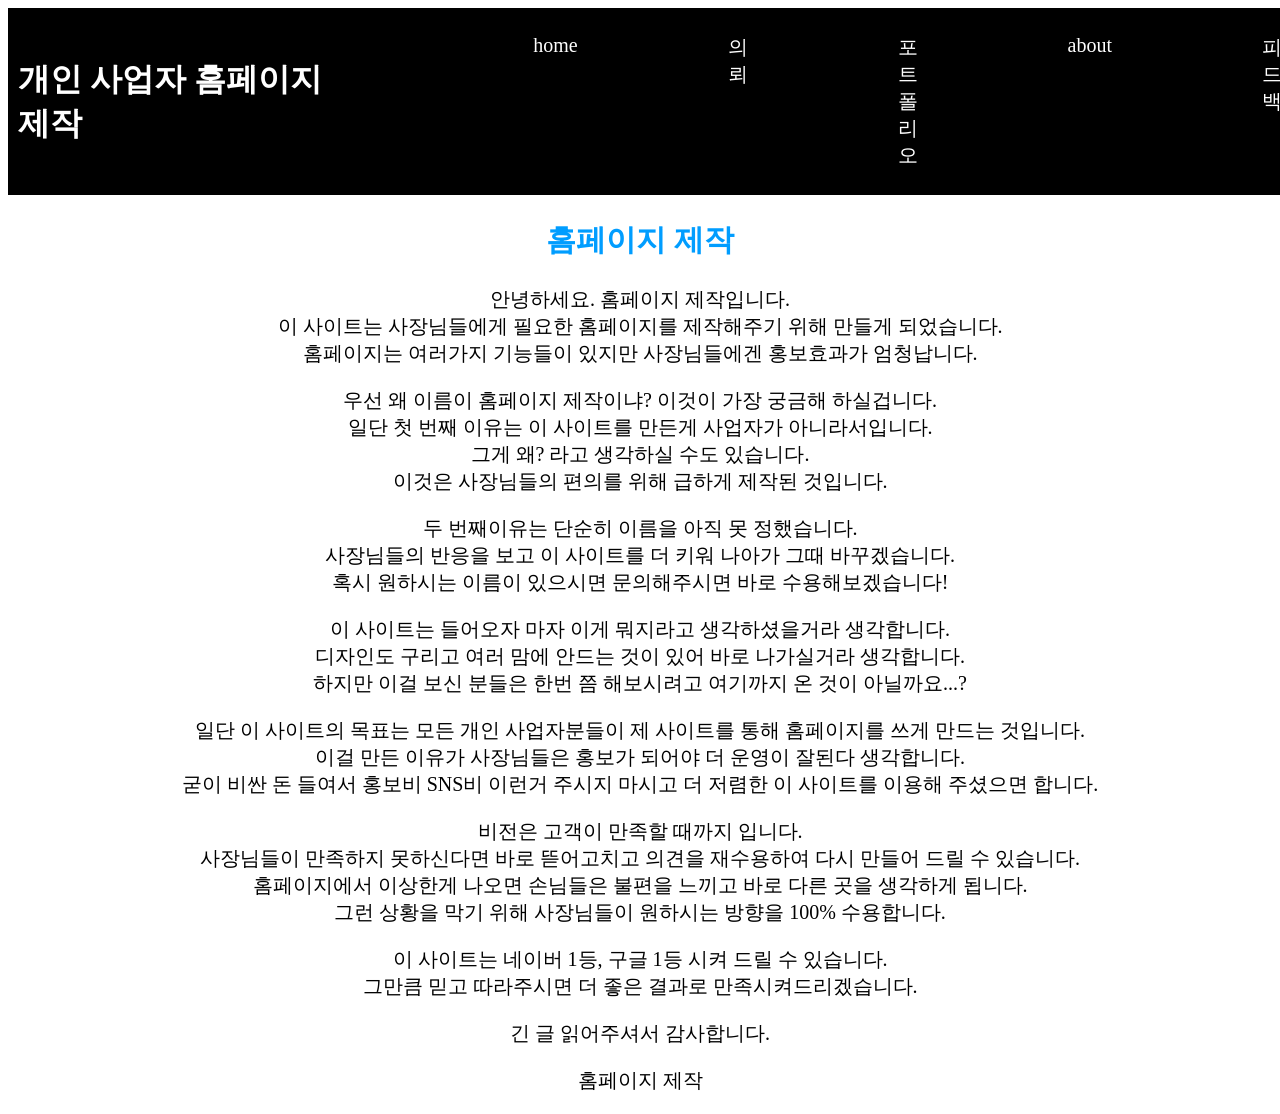
==== about.html @ 91d2db87 "Add files via upload" ====
<!doctype html>
<html lang="en">
  <head>
    <meta charset="UTF-8" />
    <meta name="viewport" content="width=device-width, initial-scale=1.0" />
    <link rel="stylesheet" href="style.css" />
  </head>
  <body>
    <header>
      <h1>개인 사업자 홈페이지 제작</h1>
      <div>
        <ul>
          <li><a href="index.html">home</a></li>
          <li><a href="submit.html">의뢰</a></li>
          <li><a href="create.html">포트폴리오</a></li>
          <li><a href="about.html">about</a></li>
          <li><a href="feedback.html">피드백</a></li>
          <a href="notice.html"></a>
        </ul>
      </div>
    </header>
    <div class="info">
      <h2>홈페이지 제작</h2>
      <p>
        안녕하세요. 홈페이지 제작입니다.<br />
        이 사이트는 사장님들에게 필요한 홈페이지를 제작해주기 위해 만들게
        되었습니다.<br />
        홈페이지는 여러가지 기능들이 있지만 사장님들에겐 홍보효과가 엄청납니다.
      </p>
      <p>
        우선 왜 이름이 홈페이지 제작이냐? 이것이 가장 궁금해 하실겁니다.<br />
        일단 첫 번째 이유는 이 사이트를 만든게 사업자가 아니라서입니다.<br />
        그게 왜? 라고 생각하실 수도 있습니다.<br />
        이것은 사장님들의 편의를 위해 급하게 제작된 것입니다.
      </p>
      <p>
        두 번째이유는 단순히 이름을 아직 못 정했습니다.<br />
        사장님들의 반응을 보고 이 사이트를 더 키워 나아가 그때 바꾸겠습니다.<br />
        혹시 원하시는 이름이 있으시면 문의해주시면 바로 수용해보겠습니다!
      </p>
      <p>
        이 사이트는 들어오자 마자 이게 뭐지라고 생각하셨을거라 생각합니다.<br />
        디자인도 구리고 여러 맘에 안드는 것이 있어 바로 나가실거라
        생각합니다.<br />
        하지만 이걸 보신 분들은 한번 쯤 해보시려고 여기까지 온 것이 아닐까요...?
      </p>
      <p>
        일단 이 사이트의 목표는 모든 개인 사업자분들이 제 사이트를 통해
        홈페이지를 쓰게 만드는 것입니다.<br />
        이걸 만든 이유가 사장님들은 홍보가 되어야 더 운영이 잘된다
        생각합니다.<br />
        굳이 비싼 돈 들여서 홍보비 SNS비 이런거 주시지 마시고 더 저렴한 이
        사이트를 이용해 주셨으면 합니다.
      </p>
      <p>
        비전은 고객이 만족할 때까지 입니다.<br />
        사장님들이 만족하지 못하신다면 바로 뜯어고치고 의견을 재수용하여 다시
        만들어 드릴 수 있습니다.<br />
        홈페이지에서 이상한게 나오면 손님들은 불편을 느끼고 바로 다른 곳을
        생각하게 됩니다.<br />
        그런 상황을 막기 위해 사장님들이 원하시는 방향을 100% 수용합니다.
      </p>
      <p>
        이 사이트는 네이버 1등, 구글 1등 시켜 드릴 수 있습니다.<br />
        그만큼 믿고 따라주시면 더 좋은 결과로 만족시켜드리겠습니다.
      </p>
      <p>긴 글 읽어주셔서 감사합니다.</p>
      <p>홈페이지 제작</p>
    </div>
  </body>
</html>
---- style.css ----
a {
  text-decoration: none;
  color: inherit;
}
ul {
  list-style: none;
}
h2 {
  text-align: center;
  color: #009dff;
}

header {
  top: 0;
  left: 0;
  width: 100%;
  display: flex;
  align-items: center;
  padding: 10px;
  background-color: rgb(0, 0, 0);
  color: white;
}
div ul {
  display: flex;
}
div ul li {
  margin-left: 150px;
}
div ul li a {
  font-size: 20px;
  color: #ffffff;
  transition: 0.3s;
}
div ul li a:hover {
  color: #009dff;
}

/*submit.html*/
form {
  font-size: 30px;
  padding: 30px;
}
/*create.html*/
#shilla {
  margin: 0 auto;
  width: 300px;
  height: 300px;
  padding: 20px;
  border-right: 1px solid black;
  border-bottom: 1px solid black;
}
/*index.html*/
.notice-container {
  background-color: #000000;
  color: #ffffff;
  text-align: center;
  width: 1490px;
  border: 5px solid #ffffff;
  padding: 15px;
  border-radius: 8px;
}

.notice {
  list-style: none;
  padding: 0;
  margin: 0;
}

.notice li {
  padding: 8px 0;
  border-bottom: 1px solid #000000;
}

.notice a {
  background-color: #ffffff;
  padding: 10px;
  display: flex;
  justify-content: space-between;
  text-decoration: none;
  color: #000000;
  font-size: 14px;
}

.title {
  white-space: nowrap;
  overflow: hidden;
  text-overflow: ellipsis;
  max-width: 100%;
}

.date {
  font-size: 12px;
  color: #999;
}
.about {
  font-size: 40px;
  background-color: #000000;
  color: #ffffff;
  text-align: center;
  width: 700px;
  height: 300px;
  padding: 30px;
  border: 5px solid #ffffff;
  border-radius: 8px;
}
.about_go {
  border: 3px solid white;
}
.about_go:hover {
  background-color: #009dff;
}
.info {
  text-align: center;
  font-size: 20px;
}
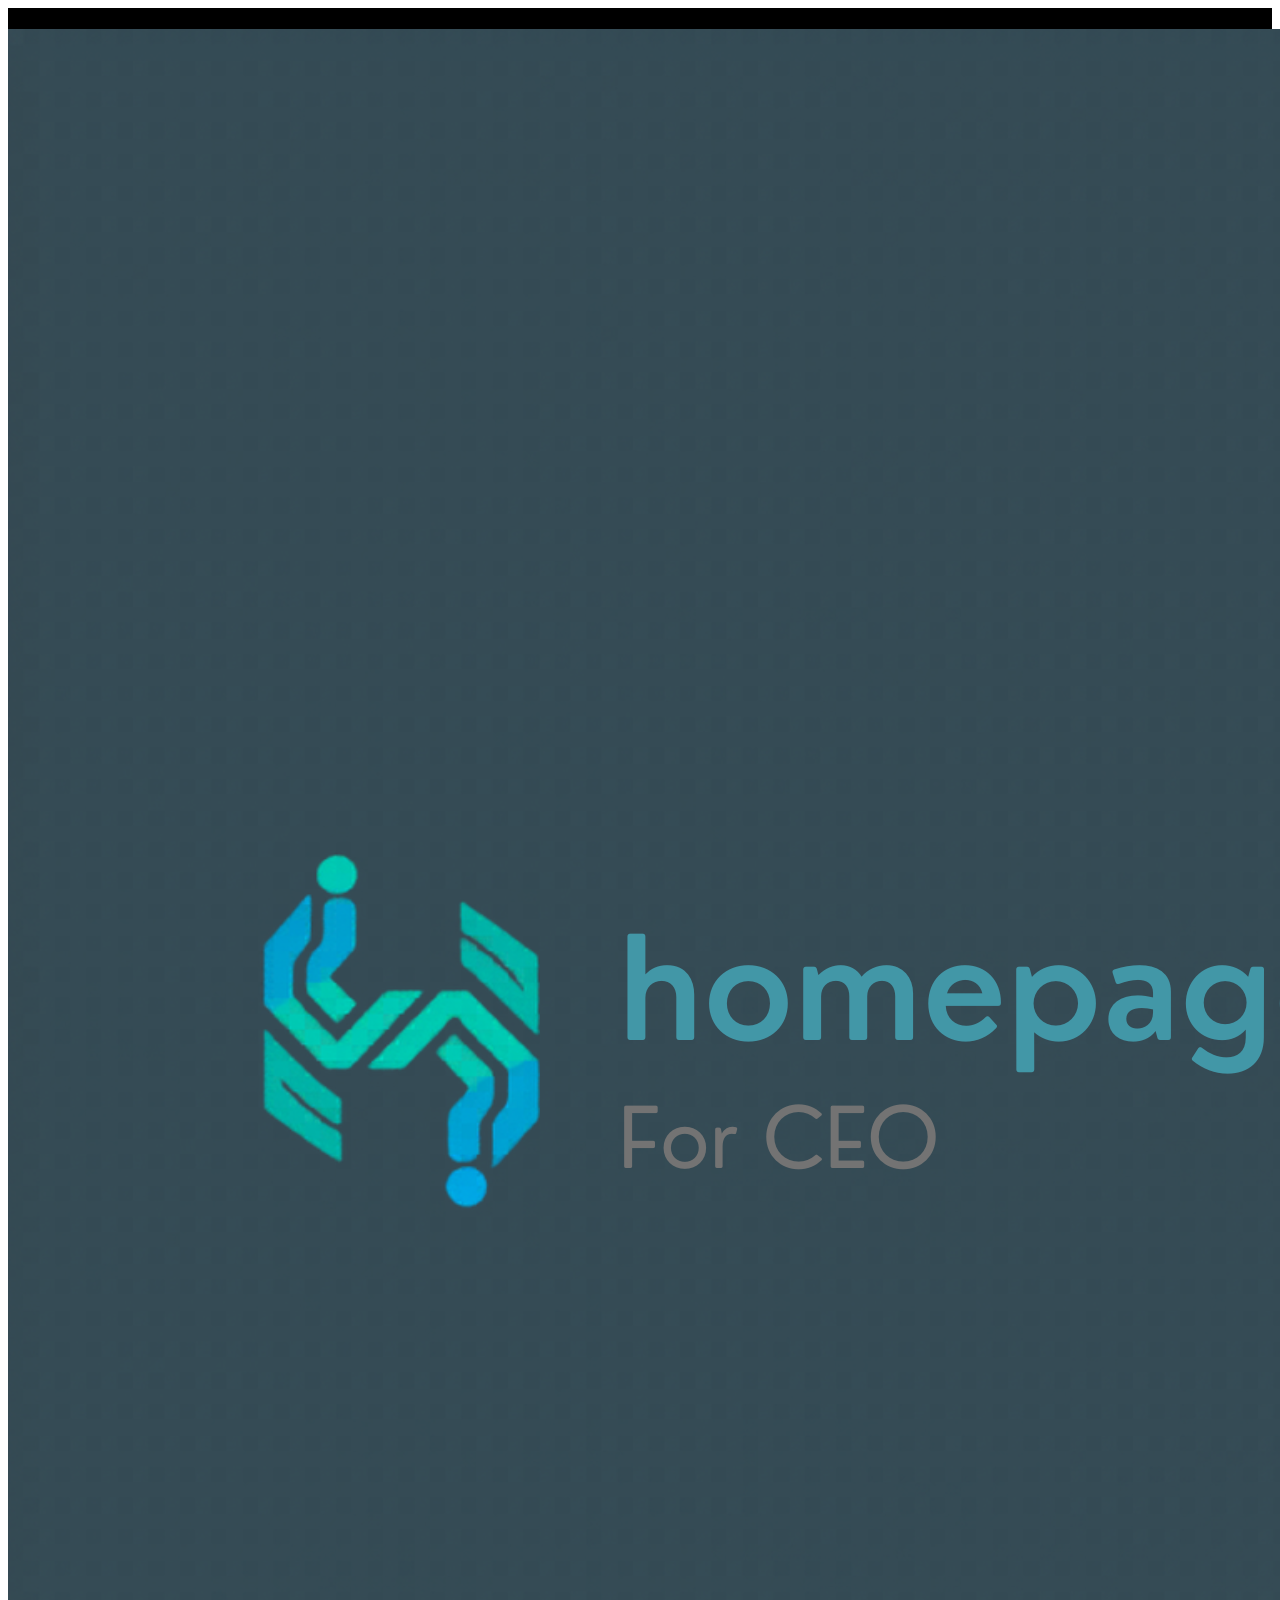
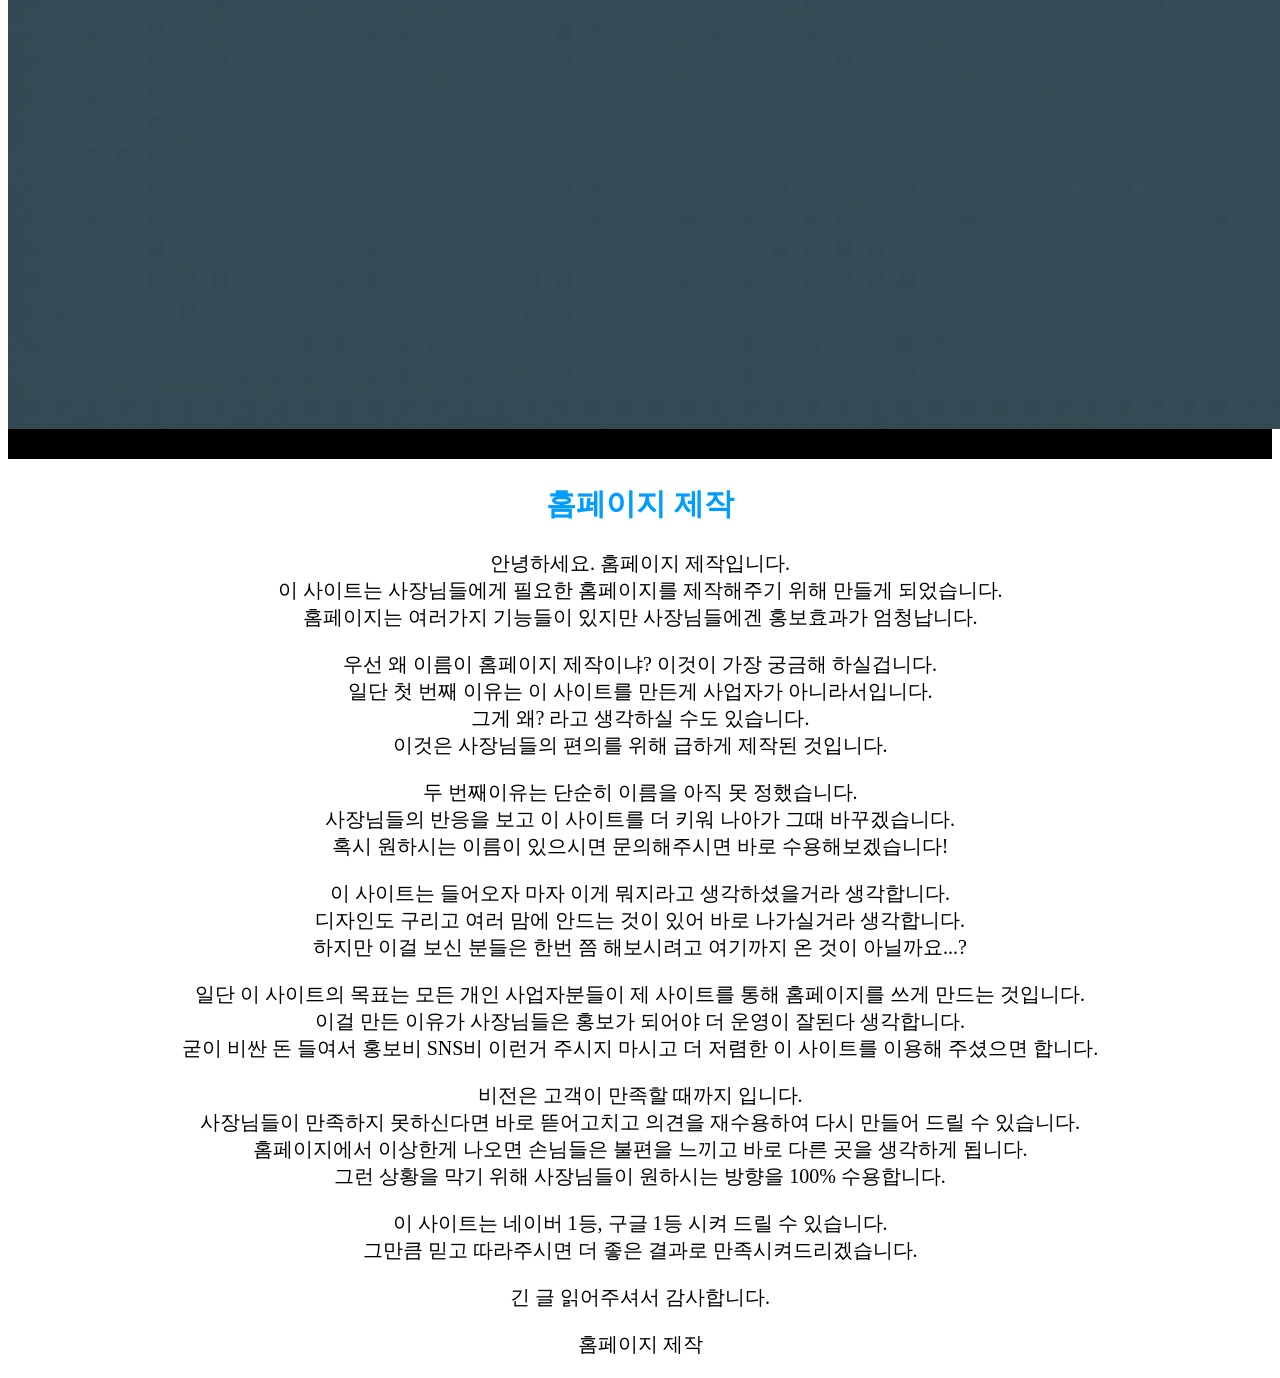
==== commit 91329503: "Add files via upload" ====
--- a/about.html
+++ b/about.html
@@ -7,7 +7,11 @@
   </head>
   <body>
     <header>
-      <h1>개인 사업자 홈페이지 제작</h1>
+      <h1>
+        <a href="index.html">
+          <img src="ForCEO.png" alt="개인 사업자 홈페이지 제작" />
+        </a>
+      </h1>
       <div>
         <ul>
           <li><a href="index.html">home</a></li>
--- a/style.css
+++ b/style.css
@@ -16,7 +16,7 @@
   width: 100%;
   display: flex;
   align-items: center;
-  padding: 10px;
+  padding: 0px;
   background-color: rgb(0, 0, 0);
   color: white;
 }
@@ -113,3 +113,8 @@
   text-align: center;
   font-size: 20px;
 }
+.icon {
+  width: auto;
+  height: 100px;
+  padding-left: 50px;
+}
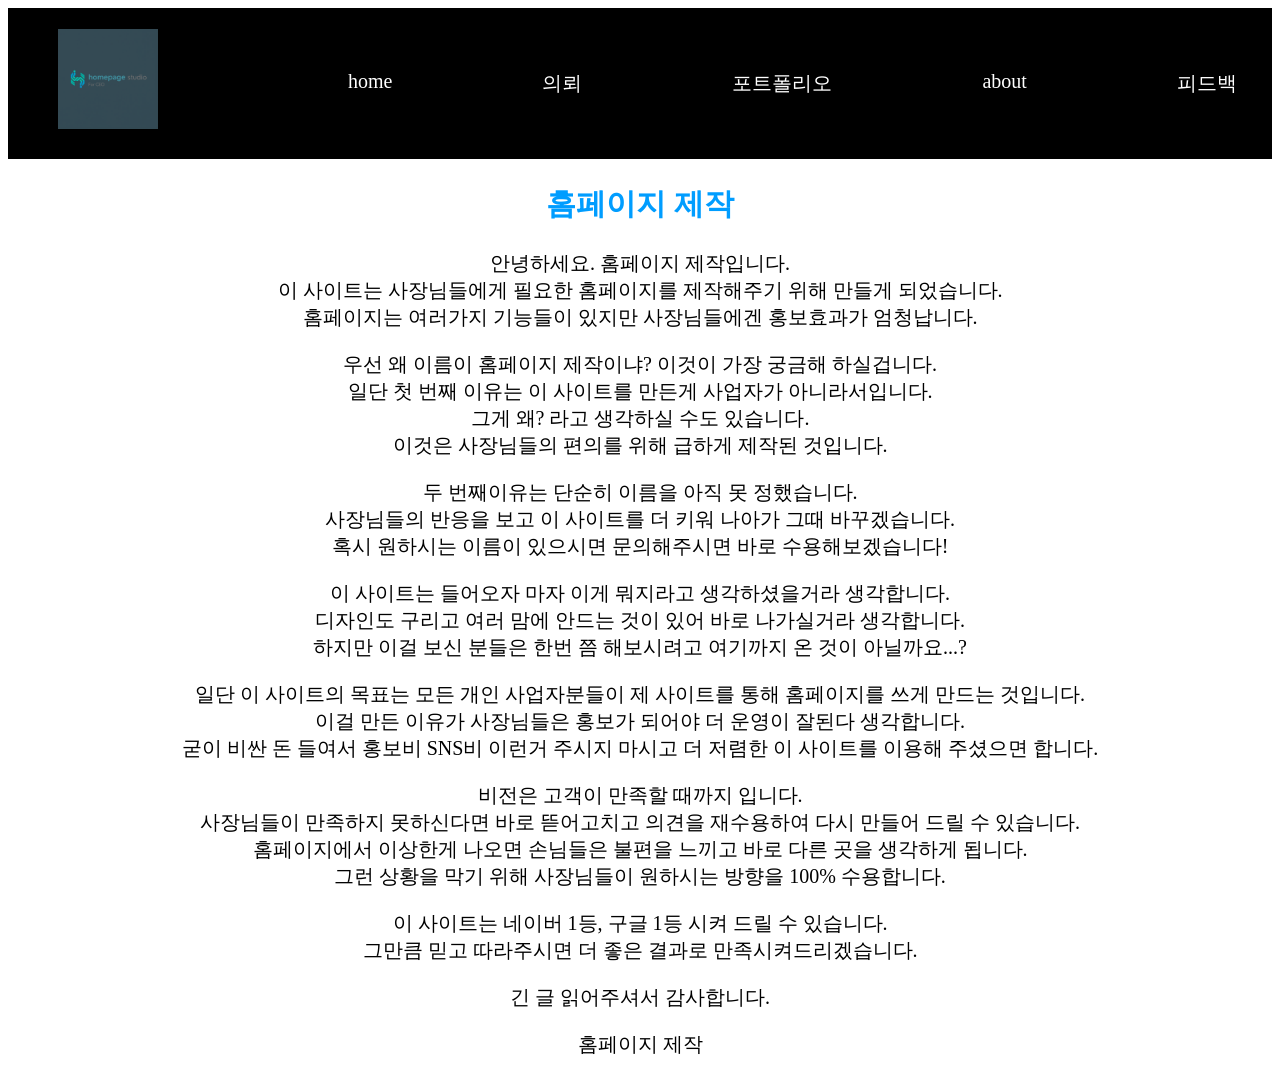
==== commit e6c4d6b4: "Add files via upload" ====
--- a/about.html
+++ b/about.html
@@ -9,7 +9,7 @@
     <header>
       <h1>
         <a href="index.html">
-          <img src="ForCEO.png" alt="개인 사업자 홈페이지 제작" />
+          <img src="ForCEO.png" class="icon" alt="개인 사업자 홈페이지 제작" />
         </a>
       </h1>
       <div>
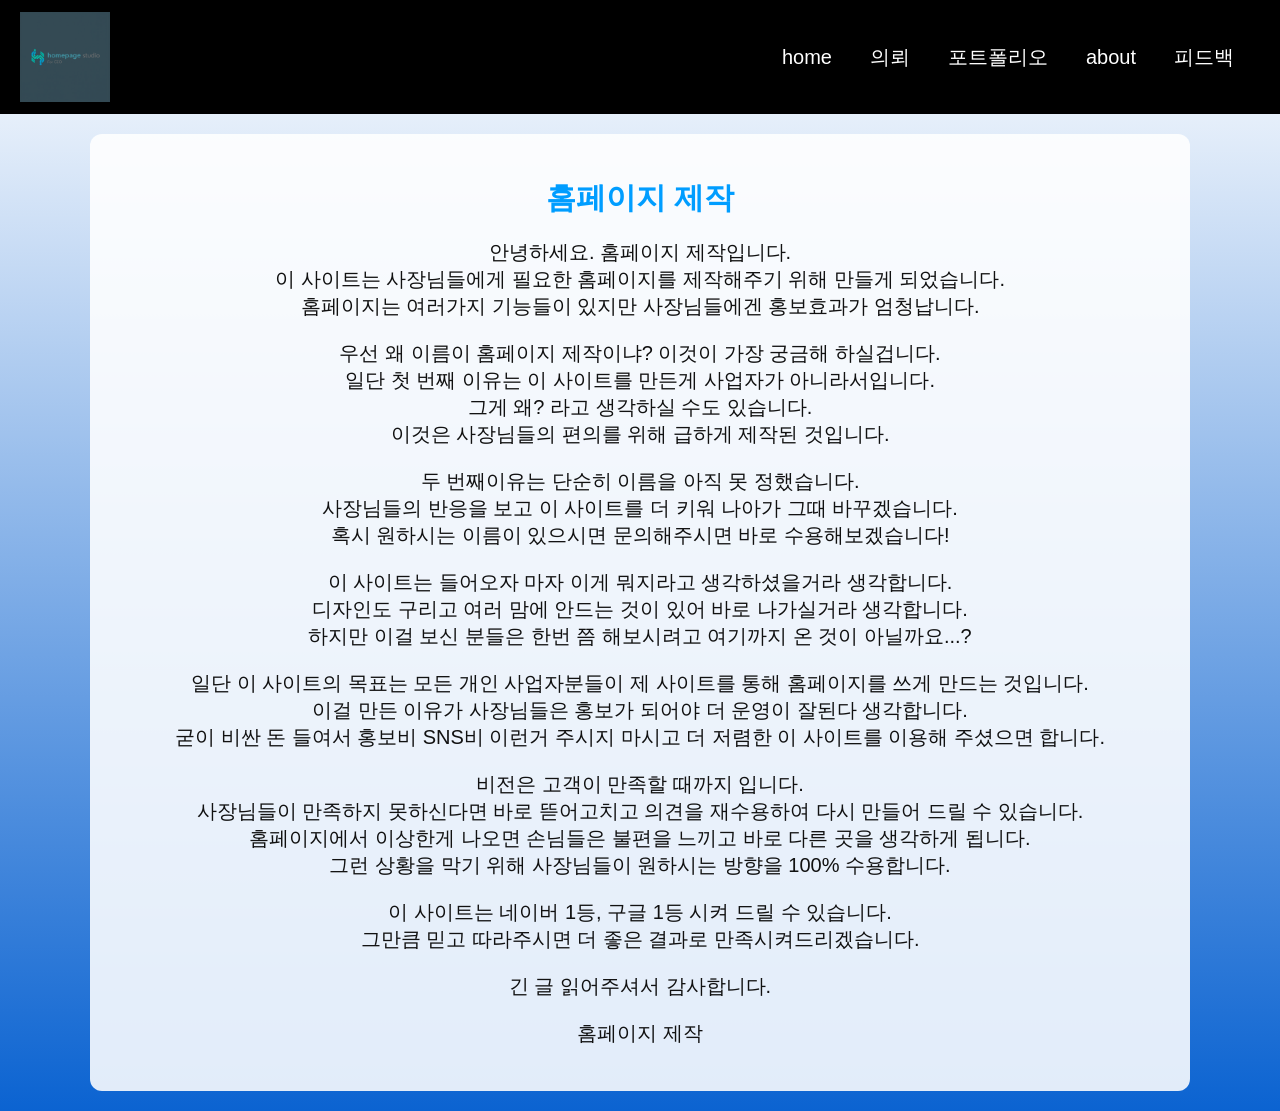
==== commit 3ec60c27: "Add files via upload" ====
--- a/about.html
+++ b/about.html
@@ -1,8 +1,9 @@
 <!doctype html>
-<html lang="en">
+<html lang="ko">
   <head>
     <meta charset="UTF-8" />
     <meta name="viewport" content="width=device-width, initial-scale=1.0" />
+    <meta name="robots" content="noindex, nofollow" />
     <link rel="stylesheet" href="style.css" />
   </head>
   <body>
--- a/style.css
+++ b/style.css
@@ -1,120 +1,376 @@
+* {
+  box-sizing: border-box;
+}
+
+body {
+  margin: 0;
+  background: linear-gradient(to bottom, white, #0b63d1);
+  font-family: "Malgun Gothic", "Apple SD Gothic Neo", sans-serif;
+  color: #111;
+}
+
 a {
   text-decoration: none;
   color: inherit;
 }
+
 ul {
   list-style: none;
-}
+  padding: 0;
+  margin: 0;
+}
+
+img {
+  max-width: 100%;
+  height: auto;
+  display: block;
+}
+
 h2 {
   text-align: center;
   color: #009dff;
-}
-
+  margin: 20px 0;
+}
+
+/* header */
 header {
-  top: 0;
-  left: 0;
   width: 100%;
   display: flex;
   align-items: center;
-  padding: 0px;
+  justify-content: space-between;
+  flex-wrap: wrap;
+  padding: 12px 20px;
   background-color: rgb(0, 0, 0);
   color: white;
 }
-div ul {
+
+header h1 {
+  margin: 0;
+}
+
+.icon {
+  width: auto;
+  height: 90px;
+  padding-left: 0;
+}
+
+header div ul {
   display: flex;
-}
-div ul li {
-  margin-left: 150px;
-}
-div ul li a {
+  flex-wrap: wrap;
+  gap: 14px;
+  justify-content: center;
+  align-items: center;
+}
+
+header div ul li {
+  margin-left: 0;
+}
+
+header div ul li a {
+  display: inline-block;
   font-size: 20px;
   color: #ffffff;
   transition: 0.3s;
-}
-div ul li a:hover {
+  padding: 8px 12px;
+  border-radius: 8px;
+}
+
+header div ul li a:hover {
   color: #009dff;
-}
-
-/*submit.html*/
+  background-color: rgba(255, 255, 255, 0.08);
+}
+
+/* common layout */
+.banner,
+.notice-container,
+.plan,
+.about,
+.info,
+.question,
+form,
+.reply,
+.notice-page {
+  width: min(92%, 1100px);
+  margin: 20px auto;
+}
+
+/* index banner */
+.banner-image {
+  width: 100%;
+  height: 300px;
+  border-radius: 10px;
+  object-fit: cover;
+}
+
+/* submit.html */
 form {
-  font-size: 30px;
-  padding: 30px;
-}
-/*create.html*/
+  font-size: 20px;
+  padding: 24px;
+  background: rgba(255, 255, 255, 0.9);
+  border-radius: 14px;
+  border: 2px solid #ffffff;
+}
+
+form li {
+  margin-bottom: 18px;
+}
+
+form p {
+  margin: 0;
+}
+
+input,
+textarea {
+  width: 100%;
+  max-width: 100%;
+  padding: 12px;
+  border: 1px solid #ccc;
+  border-radius: 8px;
+  font-size: 16px;
+  margin-top: 8px;
+}
+
+textarea {
+  resize: vertical;
+}
+
+button {
+  padding: 12px 18px;
+  border: none;
+  border-radius: 8px;
+  background-color: #000;
+  color: white;
+  cursor: pointer;
+  font-size: 16px;
+  margin-right: 10px;
+  margin-top: 10px;
+}
+
+button:hover {
+  background-color: #009dff;
+}
+
+/* create.html */
 #shilla {
-  margin: 0 auto;
-  width: 300px;
-  height: 300px;
+  margin: 20px auto;
+  width: min(100%, 420px);
+  height: auto;
   padding: 20px;
   border-right: 1px solid black;
   border-bottom: 1px solid black;
-}
-/*index.html*/
+  background: rgba(255, 255, 255, 0.9);
+  border-radius: 10px;
+}
+
+/* index.html */
 .notice-container {
   background-color: #000000;
   color: #ffffff;
   text-align: center;
-  width: 1490px;
   border: 5px solid #ffffff;
   padding: 15px;
   border-radius: 8px;
 }
 
 .notice {
-  list-style: none;
   padding: 0;
   margin: 0;
 }
 
 .notice li {
   padding: 8px 0;
-  border-bottom: 1px solid #000000;
+  border-bottom: 1px solid #222;
+}
+
+.notice li:last-child {
+  border-bottom: none;
 }
 
 .notice a {
   background-color: #ffffff;
-  padding: 10px;
+  padding: 12px;
   display: flex;
   justify-content: space-between;
-  text-decoration: none;
+  align-items: center;
+  gap: 12px;
   color: #000000;
   font-size: 14px;
+  border-radius: 6px;
 }
 
 .title {
-  white-space: nowrap;
   overflow: hidden;
   text-overflow: ellipsis;
   max-width: 100%;
+  text-align: left;
+  flex: 1;
 }
 
 .date {
   font-size: 12px;
   color: #999;
-}
+  white-space: nowrap;
+}
+
 .about {
-  font-size: 40px;
+  font-size: 28px;
   background-color: #000000;
   color: #ffffff;
   text-align: center;
-  width: 700px;
-  height: 300px;
-  padding: 30px;
+  width: min(92%, 700px);
+  min-height: 300px;
+  padding: 30px 20px;
   border: 5px solid #ffffff;
   border-radius: 8px;
 }
+
 .about_go {
+  display: inline-block;
   border: 3px solid white;
-}
+  padding: 10px 16px;
+  border-radius: 8px;
+  margin-top: 10px;
+}
+
 .about_go:hover {
   background-color: #009dff;
 }
+
 .info {
   text-align: center;
   font-size: 20px;
-}
-.icon {
-  width: auto;
-  height: 100px;
-  padding-left: 50px;
-}
+  background: rgba(255, 255, 255, 0.88);
+  padding: 24px;
+  border-radius: 12px;
+}
+
+.plan {
+  width: min(92%, 1100px);
+  background: rgba(255, 255, 255, 0.9);
+  border-radius: 12px;
+}
+
+.plan h3 {
+  text-align: center;
+  font-size: 28px;
+  margin: 16px 0;
+}
+
+.plan i {
+  display: block;
+  text-align: center;
+  font-size: 16px;
+  margin-top: 12px;
+}
+
+/* feedback */
+.question {
+  background: rgba(255, 255, 255, 0.9);
+  padding: 24px;
+  border-radius: 12px;
+}
+
+.question h3 {
+  margin-top: 0;
+}
+
+/* mobile */
+@media (max-width: 768px) {
+  header {
+    justify-content: center;
+    text-align: center;
+    padding: 14px 12px;
+  }
+
+  .icon {
+    height: 72px;
+  }
+
+  header div {
+    width: 100%;
+  }
+
+  header div ul {
+    justify-content: center;
+    gap: 8px;
+    margin-top: 10px;
+  }
+
+  header div ul li a {
+    font-size: 16px;
+    padding: 6px 10px;
+  }
+
+  .banner img {
+    height: 180px;
+  }
+
+  .notice a {
+    flex-direction: column;
+    align-items: flex-start;
+  }
+
+  .date {
+    white-space: normal;
+  }
+
+  .about {
+    font-size: 20px;
+    min-height: auto;
+    padding: 24px 16px;
+  }
+
+  .info {
+    font-size: 17px;
+    padding: 18px 14px;
+  }
+
+  form {
+    font-size: 17px;
+    padding: 18px 14px;
+  }
+
+  input,
+  textarea {
+    font-size: 16px;
+  }
+
+  .plan h3 {
+    font-size: 22px;
+  }
+
+  button {
+    width: 100%;
+    margin-right: 0;
+  }
+}
+
+@media (max-width: 480px) {
+  h2 {
+    font-size: 24px;
+  }
+
+  .icon {
+    height: 64px;
+  }
+
+  header div ul {
+    flex-direction: column;
+  }
+
+  header div ul li a {
+    width: 100%;
+  }
+
+  .banner img {
+    height: 150px;
+  }
+
+  .about {
+    font-size: 18px;
+  }
+
+  .plan h3 {
+    font-size: 20px;
+  }
+}
